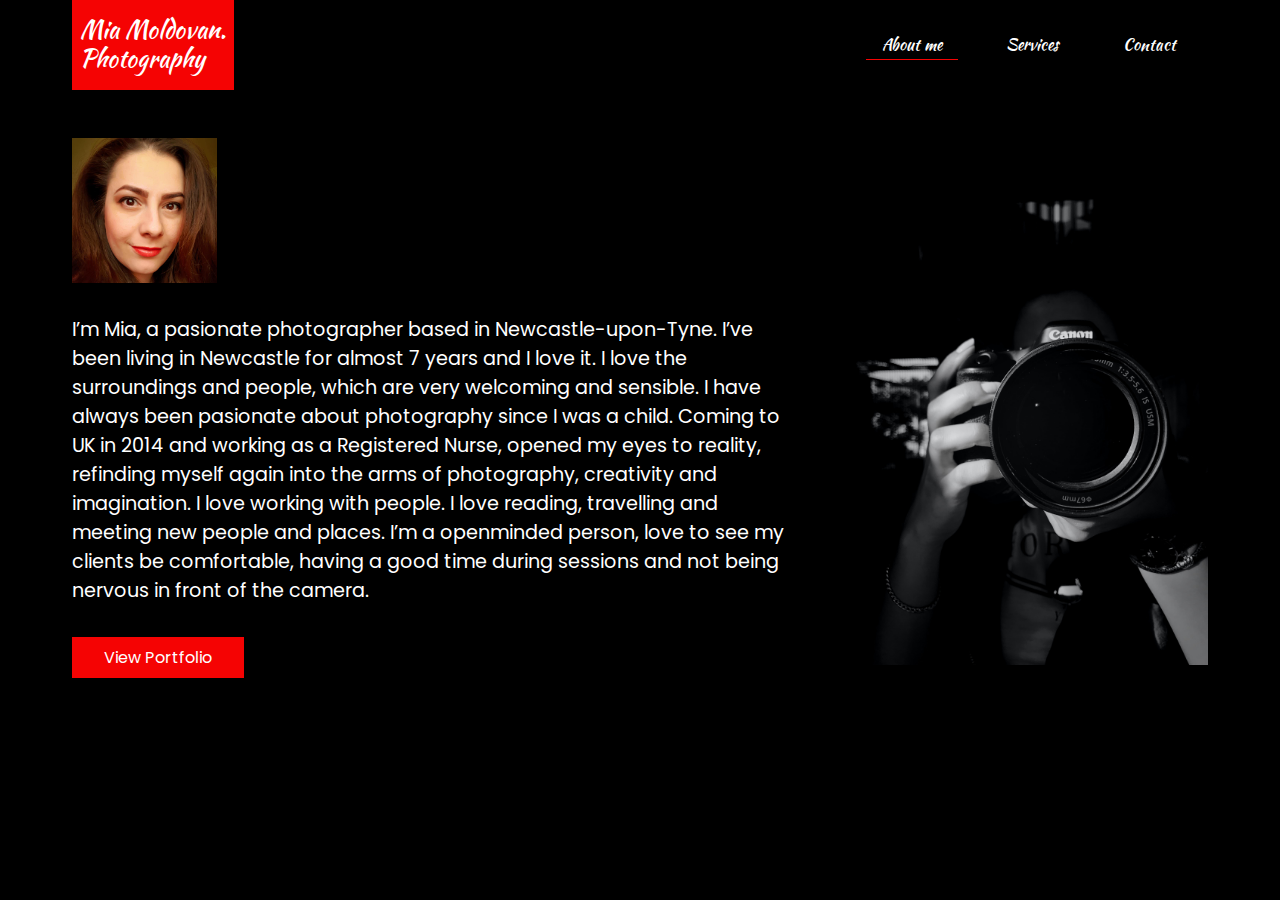
==== about.html @ 2128eae0 "new" ====
<!DOCTYPE html>
<html lang="en">
<head>
    <meta charset="UTF-8">
    <meta http-equiv="X-UA-Compatible" content="IE=edge">
    <meta name="viewport" content="width=device-width, initial-scale=1.0">
    <link rel="stylesheet" href="https://cdnjs.cloudflare.com/ajax/libs/font-awesome/5.15.4/css/all.min.css" integrity="sha512-1ycn6IcaQQ40/MKBW2W4Rhis/DbILU74C1vSrLJxCq57o941Ym01SwNsOMqvEBFlcgUa6xLiPY/NS5R+E6ztJQ==" crossorigin="anonymous" referrerpolicy="no-referrer" />
    <link rel="preconnect" href="https://fonts.googleapis.com">
    <link rel="preconnect" href="https://fonts.gstatic.com" crossorigin>
    <link href="https://fonts.googleapis.com/css2?family=Kaushan+Script&display=swap" rel="stylesheet">
    <link rel="preconnect" href="https://fonts.googleapis.com">
<link rel="preconnect" href="https://fonts.gstatic.com" crossorigin>
<link href="https://fonts.googleapis.com/css2?family=Kaushan+Script&family=Poppins:wght@200;300;400;600&display=swap" rel="stylesheet">
<link rel="preconnect" href="https://fonts.googleapis.com">
<link rel="preconnect" href="https://fonts.gstatic.com" crossorigin>
<link href="https://fonts.googleapis.com/css2?family=Kaushan+Script&family=Poppins:wght@200;300;400;600&family=STIX+Two+Text:wght@500;600&display=swap" rel="stylesheet">
    <link rel="stylesheet" href="style.css">
    <title>Mia Moldovan|Photography</title>
</head>
<body>
    <div class="container">
        <div class="header">
            <a href="index.html" class="logo">
                <p>Mia Moldovan.</p>
                <p>Photography</p>
            </a>
            <div class="navigation">
                <ul>
                    <a href="" class="active"><li>About me</li></a>
                    <a href="services.html"><li>Services</li></a>
                    <a href="contact.html"><li>Contact</li></a>
                </ul>
            </div>
        </div>
        <div class="hero">
            <div class="hero-text">
                <img src="./img/Mia_Profile.jpg" alt="My profile photo">
                <p>I’m Mia, a pasionate photographer based in Newcastle-upon-Tyne. I’ve been living in Newcastle for almost 7 years and I love it. I love the surroundings and people, which are very welcoming and sensible. I have always been pasionate about photography since I was a child. Coming to UK in 2014 and working as a Registered Nurse, opened my eyes to reality, refinding myself again into the arms of photography, creativity and imagination. I love working with people. I love reading, travelling and meeting new people and places. I’m a openminded person, love to see my clients be comfortable, having a good time during sessions and not being nervous in front of the camera.</p>
                <a href="portfolio.html">View Portfolio</a>
            </div>
            <img src="./img/Backgrounds/aboutBackground.jpg" alt="Camera lens">
        </div>
    </div>
</body>
</html>
---- style.css ----
*{
    padding:0;
    margin:0;
    box-sizing: border-box;
}

body{
    width:100vw;
    height:100vh;
    background-color: #000;
    font-family: 'Poppins', sans-serif;
}

.container{
    
    height: 100vh;
    max-width: 1200px;
    color:#fff;
    margin:0 auto;
    padding:0 2rem;
}

.header{
    display: flex;
    justify-content: space-between;
    align-items: center;
}

.logo{
    font-family: 'Kaushan Script', cursive;
    background-color: rgb(245, 3, 3);
    display: flex;
    flex-direction: column;
    justify-content: flex-start;
    align-items: flex-start;
    max-width: 12rem;
    padding:1rem 0.5rem;
    text-decoration: none;
}

.logo a{
    text-decoration: none;
    color:#fff;
}

.logo p{
    font-size: 1.5rem;
    line-height: 1.2;
    
    color:#fff;
}

.navigation ul{
    display: flex;
    justify-content: space-evenly;
    align-items: center;
}

.navigation li{
    font-family: 'Kaushan Script', cursive;
    list-style: none;
}

.navigation a{
    display:block;
    text-decoration: none;
    color:#fff;
    padding:0.2rem 1rem;
    margin:0 1rem;
    transition:0.5s ease all;
}

.active {
    color:rgb(245, 3, 3);
    border-bottom: 1px solid rgb(245, 3, 3);
}

.navigation a:hover{
    color:rgb(245, 3, 3);
    border-bottom: 1px solid rgb(245, 3, 3);
}

.hero{
    position: relative;
    margin-top:3rem;
    display:grid;
    grid-template-columns: 2fr 1fr;
    justify-content: center;
    align-items: center;
    gap: 3rem;
    max-height: 70vh;
}

.hero img{
    max-width:100%;
}

.hero-text{
    display: flex;
    flex-direction: column;
    justify-content: center;
    align-items: flex-start;
    text-align: left;
}

.hero-text h1{
    font-family: 'STIX Two Text', serif;
    font-size: 3rem;
    margin:1rem 0;
}

.hero-text h2{
    font-size:1.5rem;
    font-weight: 100;
}

.hero-text a{
    text-decoration: none;
    color:#fff;
    background-color: rgb(245, 3, 3);
    padding:0.5rem 2rem;
    margin:2rem 0;
    transition: 0.5s ease all;
}

.hero-text a:hover{
    background-color: rgb(133, 4, 4);
}

.hero-text img{
    width:20%;
    margin-bottom: 2rem;
}

.hero-text p{
    font-size: 1.2rem;
}

.hero-text .services-list{
    height:60vh;
    display: flex;
    justify-content: space-between;
    align-items: center;
}

.hero-text ul{
    margin:3rem;
    font-size: 1.5rem;
}

.photo-group{
    position: absolute;
    display: flex;
    width:5rem;
    justify-content: center;
    align-items: center;
    bottom: 0;
    right:25%;
}


.photo-group img{
    width:100%;
    margin:2rem;
}
.my-form{
    display: flex;
    flex-direction: column;
    justify-content: left;
    align-items: left;
    margin:2rem auto;
}

.my-form h2{
    font-size: 2rem;
    margin-bottom: 2rem;
}

input{
    width:100%;
    margin-bottom: 1.5rem;
}

textarea{
    margin-bottom: 1.5rem;
}

.btn{
    display: inline-block;
    background-color: rgb(245, 3, 3);
    color:#fff;
    border:none;
    padding:0.5rem 2rem;
    max-width: 50%;
    text-decoration: none;
    margin-bottom:5rem;
    margin-left:5rem;
}

.gallery{
    width:100%;
    height:100%;
    display: grid;
    grid-template-columns: 1fr 1fr 1fr 1fr;
    gap: 2rem;
    justify-content: center;
    align-items: center;
    margin:0 auto;
    padding: 2rem;
}

.gallery-element{
    display: flex;
    flex-direction: column;
    justify-content: flex-end;
    align-items: center;
    width:15rem;
    height:10rem;
    background-image: url(./img/Arhitectural/20160321_120607.jpg);
    background-size: cover;
    background-position: center;
    text-decoration: none;
    color:#fff;
}

.gallery-element p{
    font-size: 1.5rem;
    width: 100%;
    background-color: rgba(0,0,0,0.6);
    text-align: center;
}

.gallery-element a{
    text-decoration: none;
    color:#fff;
}

.gallery-element:nth-child(2){
    background-image: url(./img/Baby_showers/IMG_5093.jpg);
}

.gallery-element:nth-child(3){
    background-image: url(./img/Birthdays/IMG_1510.jpg);
}

.gallery-element:nth-child(4){
    background-image: url(./img/Candid_shots/IMG_3460-2.jpg);
}

.gallery-element:nth-child(5){
    background-image: url(./img/Cityscapes/117327110_120482686420068_9105612541632852538_o.jpg);
}

.gallery-element:nth-child(6){
    background-image: url(./img/David/received_295773771645472.jpg);
}

.gallery-element:nth-child(7){
    background-image: url(./img/Indoors_fun_sessions/20200820_094643.jpg);
}

.gallery-element:nth-child(8){
    background-image: url(./img/Landscapes_Seascapes/20160321_113914.jpg);
}

.gallery-element:nth-child(9){
    background-image: url(./img/Wildlife/IMG_3454.jpg);
}

.photo-gallery{
    width:90vw;
    margin:2rem auto;
    display: flex;
    flex-wrap: wrap;
   justify-content: center;
    
}

.photo-gallery img{
    width:100%;
    vertical-align: middle;
    margin-top:0.5rem;
}

.column {
    flex: 25%;
    max-width: 25%;
    padding: 0 4px;
  }
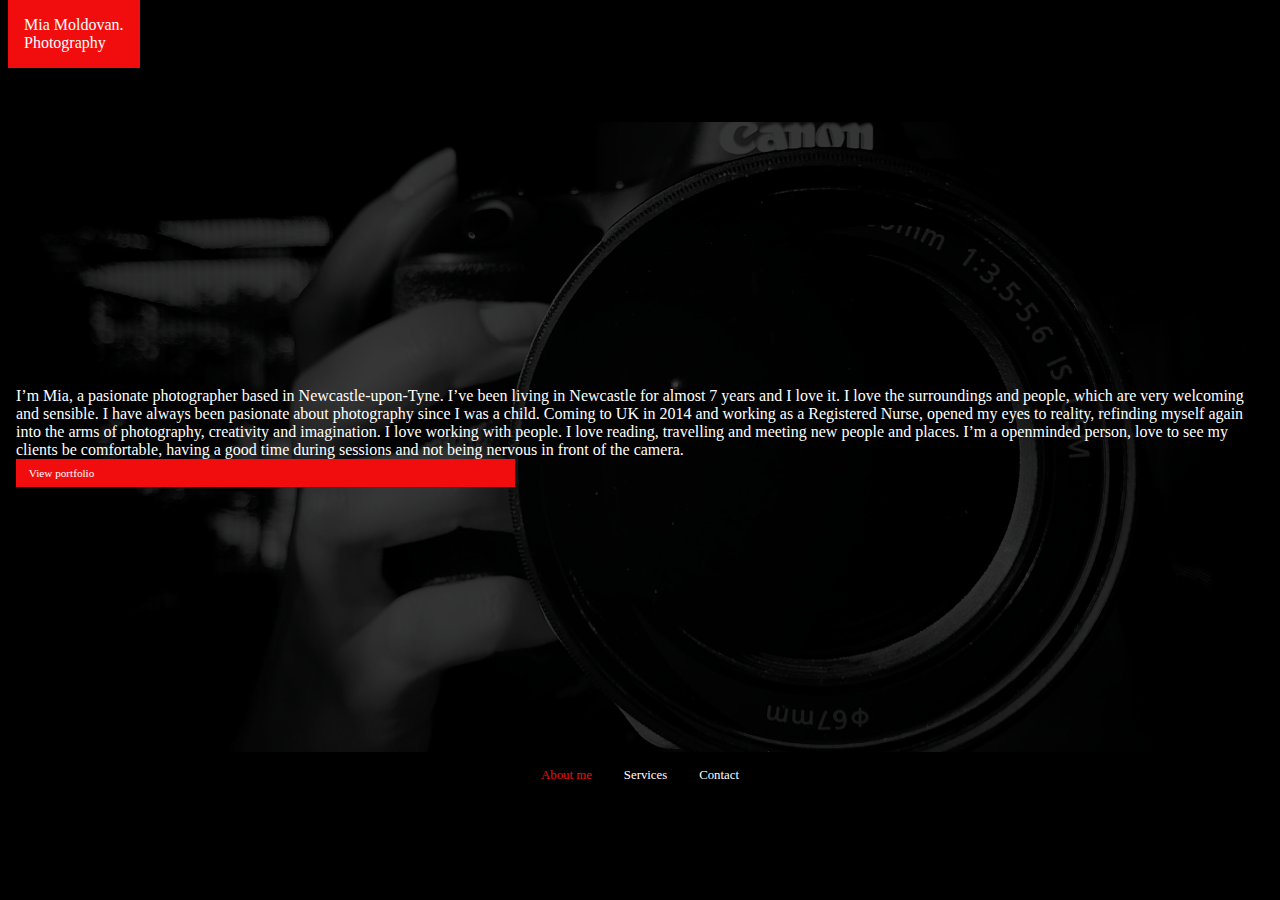
==== commit 6e1618c1: "new" ====
--- a/about.html
+++ b/about.html
@@ -19,27 +19,38 @@
 </head>
 <body>
     <div class="container">
-        <div class="header">
-            <a href="index.html" class="logo">
-                <p>Mia Moldovan.</p>
-                <p>Photography</p>
-            </a>
-            <div class="navigation">
-                <ul>
-                    <a href="" class="active"><li>About me</li></a>
-                    <a href="services.html"><li>Services</li></a>
-                    <a href="contact.html"><li>Contact</li></a>
-                </ul>
+      <div class="header">
+          <a href="index.html" class="logo">
+              <p>Mia Moldovan.</p>
+              <p>Photography</p>
+          </a>
+          <div class="top-nav">
+              <ul>
+                  <li><a href="">About me</a></li>
+                  <li><a href="">Services</a></li>
+                  <li><a href="">Contact</a></li>
+              </ul>
+          </div>
+      </div>
+      <div class="hero" style="background-image: url(./img/Backgrounds/aboutBackground.jpg);">
+            <div class="hero-text">
+               <img src="./img/Mia_Profile.jpg" class="profile" alt="">
+               <p>I’m Mia, a pasionate photographer based in Newcastle-upon-Tyne. I’ve been living in Newcastle for almost 7 years and I love it. I love the surroundings and people, which are very welcoming and sensible. I have always been pasionate about photography since I was a child. Coming to UK in 2014 and working as a Registered Nurse, opened my eyes to reality, refinding myself again into the arms of photography, creativity and imagination. I love working with people. I love reading, travelling and meeting new people and places. I’m a openminded person, love to see my clients be comfortable, having a good time during sessions and not being nervous in front of the camera.</p>
+                
+                    <a href="" class="portfolio-btn">View portfolio</a>
+                
             </div>
-        </div>
-        <div class="hero">
-            <div class="hero-text">
-                <img src="./img/Mia_Profile.jpg" alt="My profile photo">
-                <p>I’m Mia, a pasionate photographer based in Newcastle-upon-Tyne. I’ve been living in Newcastle for almost 7 years and I love it. I love the surroundings and people, which are very welcoming and sensible. I have always been pasionate about photography since I was a child. Coming to UK in 2014 and working as a Registered Nurse, opened my eyes to reality, refinding myself again into the arms of photography, creativity and imagination. I love working with people. I love reading, travelling and meeting new people and places. I’m a openminded person, love to see my clients be comfortable, having a good time during sessions and not being nervous in front of the camera.</p>
-                <a href="portfolio.html">View Portfolio</a>
-            </div>
-            <img src="./img/Backgrounds/aboutBackground.jpg" alt="Camera lens">
-        </div>
+            <img src="./img/Backgrounds/dollar-gill-yqNRxWNrC04-unsplash.jpg" alt="">
+      </div>
+      <div class="footer">
+          <div class="footer-nav">
+            <ul>
+                <li><a href="" class="active">About me</a></li>
+                <li><a href="services.html">Services</a></li>
+                <li><a href="contact.html">Contact</a></li>
+            </ul>
+          </div>
+      </div>
     </div>
 </body>
 </html>--- a/style.css
+++ b/style.css
@@ -1,289 +1,174 @@
 *{
+    margin:0;
     padding:0;
-    margin:0;
     box-sizing: border-box;
 }
 
 body{
-    width:100vw;
-    height:100vh;
-    background-color: #000;
-    font-family: 'Poppins', sans-serif;
+    width: 100vw;
+    background: #000;
+    color:#fff;
 }
 
 .container{
+    padding-top:0;
+    max-width:1440px;
+    margin: 0 0.5rem;
+    display: flex;
+    flex-direction: column;
+    justify-content: center;
+    align-items: center;
+}
+
+.active{
+    color:rgb(241, 13, 13);
+}
+
+
+
+a{
     
-    height: 100vh;
-    max-width: 1200px;
+    text-decoration: none;
     color:#fff;
-    margin:0 auto;
-    padding:0 2rem;
+    transition: 0.5s ease all;
+}
+
+img{
+    width:100%;
 }
 
 .header{
+    width:100%;
+    min-height: 10vh;
     display: flex;
     justify-content: space-between;
     align-items: center;
 }
 
 .logo{
-    font-family: 'Kaushan Script', cursive;
-    background-color: rgb(245, 3, 3);
+    position: absolute;
+    top:0;
     display: flex;
     flex-direction: column;
-    justify-content: flex-start;
-    align-items: flex-start;
-    max-width: 12rem;
-    padding:1rem 0.5rem;
-    text-decoration: none;
+    justify-content: left;
+    align-items: left;
+    text-align: left;
+    background-color: rgb(241, 13, 13);
+    padding:1rem 1rem;
+    font-size: 1rem;
 }
-
-.logo a{
-    text-decoration: none;
-    color:#fff;
-}
-
-.logo p{
-    font-size: 1.5rem;
-    line-height: 1.2;
-    
-    color:#fff;
-}
-
-.navigation ul{
-    display: flex;
-    justify-content: space-evenly;
-    align-items: center;
-}
-
-.navigation li{
-    font-family: 'Kaushan Script', cursive;
-    list-style: none;
-}
-
-.navigation a{
-    display:block;
-    text-decoration: none;
-    color:#fff;
-    padding:0.2rem 1rem;
-    margin:0 1rem;
-    transition:0.5s ease all;
-}
-
-.active {
-    color:rgb(245, 3, 3);
-    border-bottom: 1px solid rgb(245, 3, 3);
-}
-
-.navigation a:hover{
-    color:rgb(245, 3, 3);
-    border-bottom: 1px solid rgb(245, 3, 3);
+.top-nav, .hero img{
+    display: none;
 }
 
 .hero{
+    margin-top:2rem;
+    background-size: cover;
+    background-position: center;
+    background-attachment: fixed;
     position: relative;
-    margin-top:3rem;
-    display:grid;
-    grid-template-columns: 2fr 1fr;
-    justify-content: center;
-    align-items: center;
-    gap: 3rem;
-    max-height: 70vh;
-}
-
-.hero img{
-    max-width:100%;
+    z-index: 1;
 }
 
 .hero-text{
+    min-height:70vh;
     display: flex;
     flex-direction: column;
     justify-content: center;
-    align-items: flex-start;
-    text-align: left;
+    align-items: left;
+    padding:0.5rem;
+    position:relative;
 }
-
+.hero-text::after{
+    content:'';
+    position: absolute;
+    background:#000;
+    inset: 0;
+    z-index: -1;
+    opacity: 0.75;
+}
 .hero-text h1{
-    font-family: 'STIX Two Text', serif;
-    font-size: 3rem;
-    margin:1rem 0;
+    font-size: 1.5rem;
+    margin:2rem 0 2rem 0;
 }
 
 .hero-text h2{
-    font-size:1.5rem;
+    font-size: 1rem;
     font-weight: 100;
+    margin-bottom:1rem;
 }
 
-.hero-text a{
-    text-decoration: none;
-    color:#fff;
-    background-color: rgb(245, 3, 3);
-    padding:0.5rem 2rem;
-    margin:2rem 0;
-    transition: 0.5s ease all;
+.portfolio-btn {
+    max-width: 40%;
+    display: inline-block;
+    background-color: rgb(241, 13, 13);
+    padding:0.5rem 0.8rem;
+    font-size: 0.7rem;
 }
 
-.hero-text a:hover{
-    background-color: rgb(133, 4, 4);
+.profile{
+    width:50%;
+    display: block;
 }
 
-.hero-text img{
-    width:20%;
-    margin-bottom: 2rem;
+.hero p{
+    font-size: 1rem;
 }
 
-.hero-text p{
-    font-size: 1.2rem;
+.footer{
+    height: 10vh;
 }
 
-.hero-text .services-list{
-    height:60vh;
+.footer-nav ul{
     display: flex;
     justify-content: space-between;
     align-items: center;
 }
 
-.hero-text ul{
-    margin:3rem;
-    font-size: 1.5rem;
+li{
+    list-style: none;
+    margin:1rem ;
+    font-size: 0.8rem;
+    
 }
 
-.photo-group{
-    position: absolute;
-    display: flex;
-    width:5rem;
-    justify-content: center;
-    align-items: center;
-    bottom: 0;
-    right:25%;
+.footer-nav a:hover{
+    color: rgb(241, 13, 13);
 }
 
+.hero-text li{
+    font-size: 1.2rem;
+    text-align: center;
+}
 
-.photo-group img{
-    width:100%;
-    margin:2rem;
-}
 .my-form{
+    text-align: left;
     display: flex;
     flex-direction: column;
-    justify-content: left;
+    justify-content: center;
     align-items: left;
-    margin:2rem auto;
 }
 
-.my-form h2{
-    font-size: 2rem;
-    margin-bottom: 2rem;
-}
-
-input{
-    width:100%;
-    margin-bottom: 1.5rem;
+label{
+    margin-top: 1rem;
 }
 
 textarea{
-    margin-bottom: 1.5rem;
+    margin-top: 1rem;
 }
 
-.btn{
+.submit-btn{
+    max-width: 40%;
     display: inline-block;
-    background-color: rgb(245, 3, 3);
+    background-color: rgb(241, 13, 13);
+    padding:0.5rem 0.8rem;
+    font-size: 0.7rem;
+    border: none;
     color:#fff;
-    border:none;
-    padding:0.5rem 2rem;
-    max-width: 50%;
-    text-decoration: none;
-    margin-bottom:5rem;
-    margin-left:5rem;
+    margin-top: 1rem;
 }
+.social-icons
 
-.gallery{
-    width:100%;
-    height:100%;
-    display: grid;
-    grid-template-columns: 1fr 1fr 1fr 1fr;
-    gap: 2rem;
-    justify-content: center;
-    align-items: center;
-    margin:0 auto;
-    padding: 2rem;
-}
+.social-icons a{
 
-.gallery-element{
-    display: flex;
-    flex-direction: column;
-    justify-content: flex-end;
-    align-items: center;
-    width:15rem;
-    height:10rem;
-    background-image: url(./img/Arhitectural/20160321_120607.jpg);
-    background-size: cover;
-    background-position: center;
-    text-decoration: none;
-    color:#fff;
-}
-
-.gallery-element p{
-    font-size: 1.5rem;
-    width: 100%;
-    background-color: rgba(0,0,0,0.6);
-    text-align: center;
-}
-
-.gallery-element a{
-    text-decoration: none;
-    color:#fff;
-}
-
-.gallery-element:nth-child(2){
-    background-image: url(./img/Baby_showers/IMG_5093.jpg);
-}
-
-.gallery-element:nth-child(3){
-    background-image: url(./img/Birthdays/IMG_1510.jpg);
-}
-
-.gallery-element:nth-child(4){
-    background-image: url(./img/Candid_shots/IMG_3460-2.jpg);
-}
-
-.gallery-element:nth-child(5){
-    background-image: url(./img/Cityscapes/117327110_120482686420068_9105612541632852538_o.jpg);
-}
-
-.gallery-element:nth-child(6){
-    background-image: url(./img/David/received_295773771645472.jpg);
-}
-
-.gallery-element:nth-child(7){
-    background-image: url(./img/Indoors_fun_sessions/20200820_094643.jpg);
-}
-
-.gallery-element:nth-child(8){
-    background-image: url(./img/Landscapes_Seascapes/20160321_113914.jpg);
-}
-
-.gallery-element:nth-child(9){
-    background-image: url(./img/Wildlife/IMG_3454.jpg);
-}
-
-.photo-gallery{
-    width:90vw;
-    margin:2rem auto;
-    display: flex;
-    flex-wrap: wrap;
-   justify-content: center;
-    
-}
-
-.photo-gallery img{
-    width:100%;
-    vertical-align: middle;
-    margin-top:0.5rem;
-}
-
-.column {
-    flex: 25%;
-    max-width: 25%;
-    padding: 0 4px;
-  }+}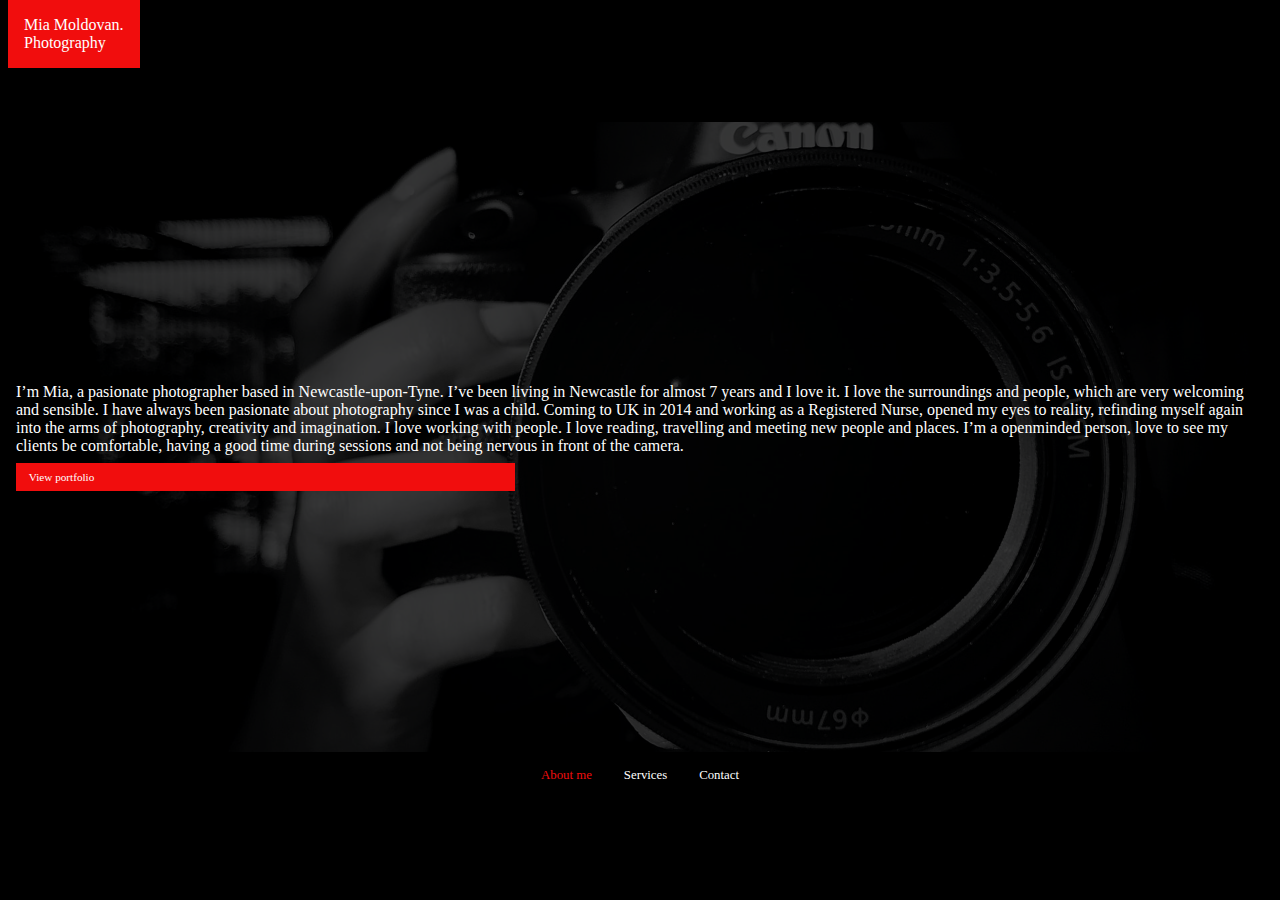
==== commit 3f0bc713: "new" ====
--- a/about.html
+++ b/about.html
@@ -37,7 +37,7 @@
                <img src="./img/Mia_Profile.jpg" class="profile" alt="">
                <p>I’m Mia, a pasionate photographer based in Newcastle-upon-Tyne. I’ve been living in Newcastle for almost 7 years and I love it. I love the surroundings and people, which are very welcoming and sensible. I have always been pasionate about photography since I was a child. Coming to UK in 2014 and working as a Registered Nurse, opened my eyes to reality, refinding myself again into the arms of photography, creativity and imagination. I love working with people. I love reading, travelling and meeting new people and places. I’m a openminded person, love to see my clients be comfortable, having a good time during sessions and not being nervous in front of the camera.</p>
                 
-                    <a href="" class="portfolio-btn">View portfolio</a>
+                    <a href="portfolio.html" class="portfolio-btn">View portfolio</a>
                 
             </div>
             <img src="./img/Backgrounds/dollar-gill-yqNRxWNrC04-unsplash.jpg" alt="">
--- a/style.css
+++ b/style.css
@@ -104,6 +104,7 @@
     background-color: rgb(241, 13, 13);
     padding:0.5rem 0.8rem;
     font-size: 0.7rem;
+    margin-top:0.5rem;
 }
 
 .profile{
@@ -167,8 +168,43 @@
     color:#fff;
     margin-top: 1rem;
 }
-.social-icons
+.social-icons{
+    display: flex;
+    justify-content: space-between;
+    align-items: center;
+    position: absolute;
+    bottom:0;
+    right:0;
+}
 
 .social-icons a{
-
+    font-size: 1.2rem;
+    margin:0.5rem;
+}
+
+.gallery{
+    display: flex;
+    flex-wrap: wrap;
+    justify-content: center;
+    align-items: center;
+}
+
+.gallery-element{
+    margin: 1rem 0;
+    width:10rem;
+    height: 8rem;
+    display: flex;
+    justify-content: center;
+    align-items: flex-end;
+    background-position: center;
+    background-size: cover;
+}
+
+.gallery-element p{
+    text-align: bottom;
+    font-size: 1.2rem;
+    background-color: rgba(0, 0, 0, 0.8);
+    width:100%;
+    text-align: center;
+    padding:0.5rem 0;
 }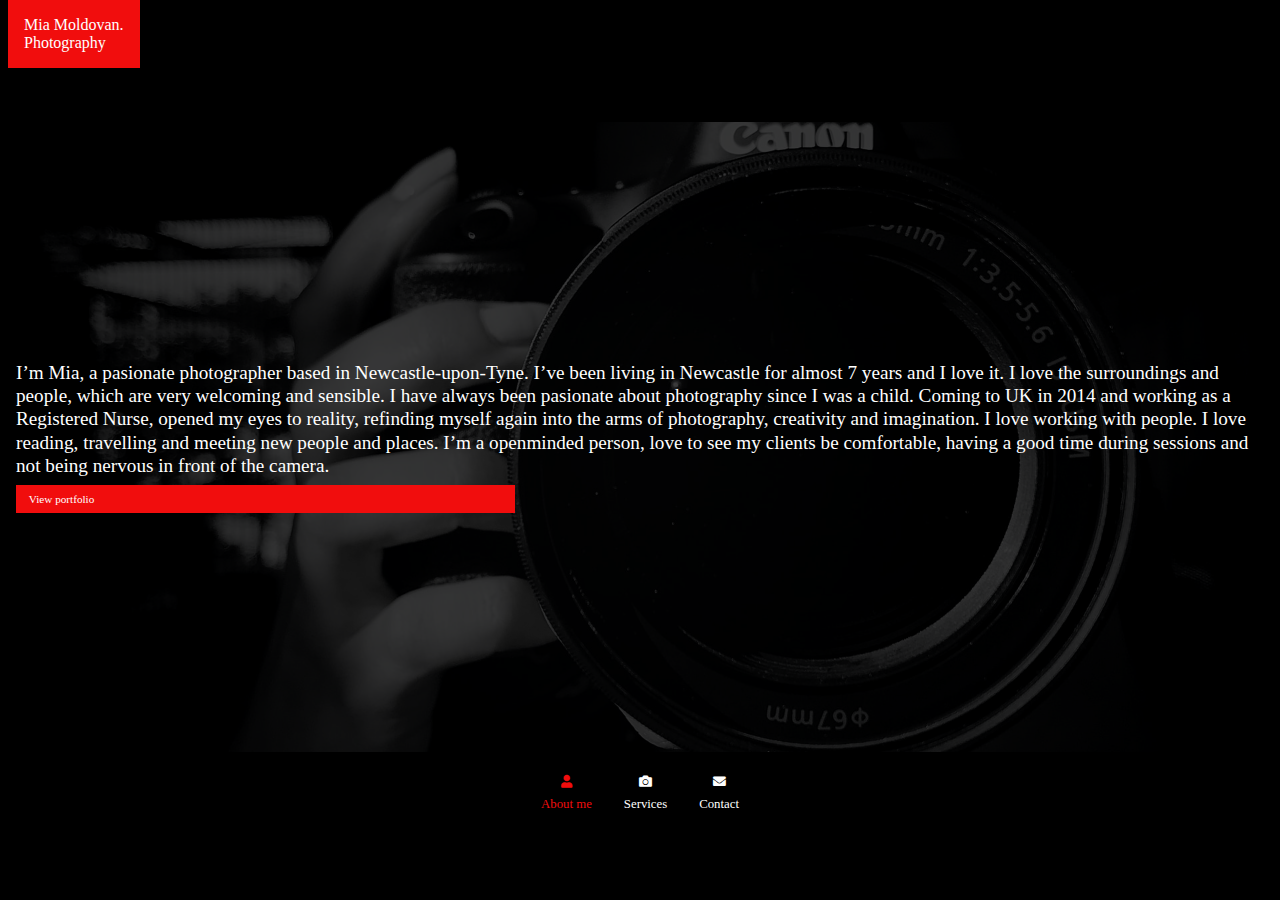
==== commit 91d4c8c3: "new" ====
--- a/about.html
+++ b/about.html
@@ -26,9 +26,9 @@
           </a>
           <div class="top-nav">
               <ul>
-                  <li><a href="">About me</a></li>
-                  <li><a href="">Services</a></li>
-                  <li><a href="">Contact</a></li>
+                  <li><a href=""><i class="fas fa-user"></i>About me</a></li>
+                  <li><a href="services.html"><i class="fas fa-camera"></i>Services</a></li>
+                  <li><a href="contact.html"><i class="fas fa-envelope"></i>Contact</a></li>
               </ul>
           </div>
       </div>
@@ -45,9 +45,9 @@
       <div class="footer">
           <div class="footer-nav">
             <ul>
-                <li><a href="" class="active">About me</a></li>
-                <li><a href="services.html">Services</a></li>
-                <li><a href="contact.html">Contact</a></li>
+                <li><a href="" class="active"><i class="fas fa-user"></i>About me</a></li>
+                <li><a href="services.html"><i class="fas fa-camera"></i>Services</a></li>
+                <li><a href="contact.html"><i class="fas fa-envelope"></i>Contact</a></li>
             </ul>
           </div>
       </div>
--- a/style.css
+++ b/style.css
@@ -113,7 +113,8 @@
 }
 
 .hero p{
-    font-size: 1rem;
+    font-size: 1.2rem;
+    line-height: 1.2;
 }
 
 .footer{
@@ -133,8 +134,19 @@
     
 }
 
+li i{
+    margin:0.5rem;
+}
+
 .footer-nav a:hover{
     color: rgb(241, 13, 13);
+}
+
+.footer-nav a{
+    display: flex;
+    flex-direction: column;
+    justify-content: center;
+    align-items: center;
 }
 
 .hero-text li{
@@ -191,7 +203,7 @@
 
 .gallery-element{
     margin: 1rem 0;
-    width:10rem;
+    width:16rem;
     height: 8rem;
     display: flex;
     justify-content: center;
@@ -207,4 +219,22 @@
     width:100%;
     text-align: center;
     padding:0.5rem 0;
-}+}
+
+.photo-gallery{
+    display: flex;
+    flex-wrap: wrap;
+    margin-top: 2rem;
+    text-align: left;
+}
+
+.column {
+    flex: 100%;
+    max-width: 100%;
+  }
+  
+  .column img {
+    margin-top: 0.5rem;
+    vertical-align: middle;
+    width: 100%;
+  }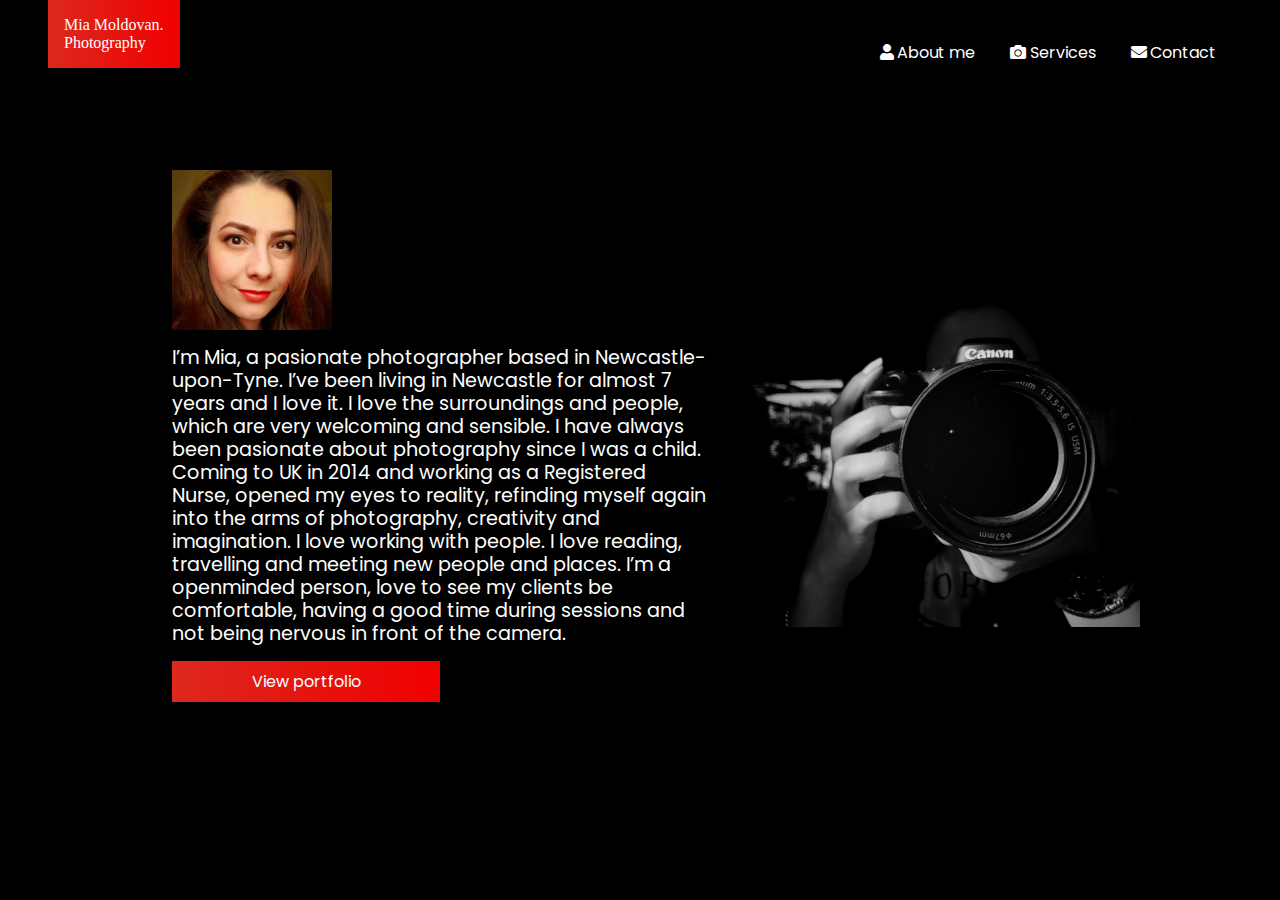
==== commit ea61b807: "new" ====
--- a/about.html
+++ b/about.html
@@ -40,7 +40,7 @@
                     <a href="portfolio.html" class="portfolio-btn">View portfolio</a>
                 
             </div>
-            <img src="./img/Backgrounds/dollar-gill-yqNRxWNrC04-unsplash.jpg" alt="">
+            <div class="hero-image" style="background-image: url(./img/Backgrounds/aboutBackground.jpg) ;"></div>
       </div>
       <div class="footer">
           <div class="footer-nav">
--- a/style.css
+++ b/style.css
@@ -8,6 +8,7 @@
     width: 100vw;
     background: #000;
     color:#fff;
+    font-family: 'Poppins', sans-serif;
 }
 
 .container{
@@ -46,6 +47,9 @@
 }
 
 .logo{
+    z-index: 3;
+    font-family: 'Dancing Script', cursive;
+    font-weight: 500;
     position: absolute;
     top:0;
     display: flex;
@@ -53,12 +57,20 @@
     justify-content: left;
     align-items: left;
     text-align: left;
-    background-color: rgb(241, 13, 13);
+    background: #F00000;  /* fallback for old browsers */
+    background: -webkit-linear-gradient(to right, #DC281E, #F00000);  /* Chrome 10-25, Safari 5.1-6 */
+    background: linear-gradient(to right, #DC281E, #F00000); /* W3C, IE 10+/ Edge, Firefox 16+, Chrome 26+, Opera 12+, Safari 7+ */
+    
     padding:1rem 1rem;
     font-size: 1rem;
 }
-.top-nav, .hero img{
+.top-nav, .hero-image{
     display: none;
+}
+
+.hero img{
+    width:10rem;
+    margin-bottom:1rem;
 }
 
 .hero{
@@ -68,6 +80,7 @@
     background-attachment: fixed;
     position: relative;
     z-index: 1;
+    margin-bottom: 3rem;
 }
 
 .hero-text{
@@ -88,7 +101,10 @@
     opacity: 0.75;
 }
 .hero-text h1{
-    font-size: 1.5rem;
+    font-family: 'STIX Two Text', serif;
+    font-weight: 700;
+    line-height: 1.5;
+    font-size: 2rem;
     margin:2rem 0 2rem 0;
 }
 
@@ -99,12 +115,25 @@
 }
 
 .portfolio-btn {
-    max-width: 40%;
-    display: inline-block;
-    background-color: rgb(241, 13, 13);
+    max-width: 50%;
+    display: flex;
+    justify-content: center;
+    align-items: center;
+    background: #F00000;  /* fallback for old browsers */
+background: -webkit-linear-gradient(to right, #DC281E, #F00000);  /* Chrome 10-25, Safari 5.1-6 */
+background: linear-gradient(to right, #DC281E, #F00000); /* W3C, IE 10+/ Edge, Firefox 16+, Chrome 26+, Opera 12+, Safari 7+ */
+
+
     padding:0.5rem 0.8rem;
     font-size: 0.7rem;
-    margin-top:0.5rem;
+    margin-top:1rem;
+    margin-bottom: 5rem;
+    text-align: center;
+    transition: 0.5s ease all;
+}
+
+.portfolio-btn:hover{
+   transform: translateY(-0.2rem);
 }
 
 .profile{
@@ -118,39 +147,49 @@
 }
 
 .footer{
-    height: 10vh;
+    z-index: 3;
+    bottom: 0;
+    position: fixed;
+    background-color: rgba(0, 0, 0, 0.9);
+    width: 100%;
+    font-family: 'Dancing Script', cursive;
+    font-weight: 500;
 }
 
 .footer-nav ul{
     display: flex;
-    justify-content: space-between;
+    justify-content: space-evenly;
     align-items: center;
 }
 
 li{
     list-style: none;
     margin:1rem ;
-    font-size: 0.8rem;
+    font-size: 1rem;
     
 }
 
 li i{
-    margin:0.5rem;
+    margin:0.2rem;
 }
 
 .footer-nav a:hover{
     color: rgb(241, 13, 13);
+    transform: translateY(-0.2rem);
 }
 
 .footer-nav a{
+    font-family: 'Dancing Script', cursive;
+    font-weight: 500;
     display: flex;
     flex-direction: column;
     justify-content: center;
     align-items: center;
+    font-size: 0.8rem;
 }
 
 .hero-text li{
-    font-size: 1.2rem;
+    font-size: 1rem;
     text-align: center;
 }
 
@@ -160,20 +199,32 @@
     flex-direction: column;
     justify-content: center;
     align-items: left;
+    width:100% important!;
+    box-sizing: border-box;
+    margin:2rem auto;
 }
 
 label{
     margin-top: 1rem;
 }
 
+input{
+    width:100%;
+    border-radius: 5px;
+}
+
 textarea{
     margin-top: 1rem;
+    border-radius: 5px;
 }
 
 .submit-btn{
-    max-width: 40%;
+    max-width: 30%;
     display: inline-block;
-    background-color: rgb(241, 13, 13);
+    background: #F00000;  /* fallback for old browsers */
+    background: -webkit-linear-gradient(to right, #DC281E, #F00000);  /* Chrome 10-25, Safari 5.1-6 */
+    background: linear-gradient(to right, #DC281E, #F00000); /* W3C, IE 10+/ Edge, Firefox 16+, Chrome 26+, Opera 12+, Safari 7+ */
+    
     padding:0.5rem 0.8rem;
     font-size: 0.7rem;
     border: none;
@@ -185,16 +236,25 @@
     justify-content: space-between;
     align-items: center;
     position: absolute;
-    bottom:0;
+    bottom:2rem;
     right:0;
 }
 
 .social-icons a{
     font-size: 1.2rem;
     margin:0.5rem;
+    transition: 0.5s ease all;
+}
+
+.social-icons a:hover{
+    color:rgb(241, 13, 13);
 }
 
 .gallery{
+    max-width: 800px;
+    min-height: 80vh;
+    margin-top: 2rem;
+    gap:0.5rem;
     display: flex;
     flex-wrap: wrap;
     justify-content: center;
@@ -210,6 +270,7 @@
     align-items: flex-end;
     background-position: center;
     background-size: cover;
+    transition: 0.5s ease all;
 }
 
 .gallery-element p{
@@ -219,13 +280,17 @@
     width:100%;
     text-align: center;
     padding:0.5rem 0;
+    transition: 0.5s ease all;
 }
 
 .photo-gallery{
     display: flex;
+    gap:0.5rem;
     flex-wrap: wrap;
     margin-top: 2rem;
-    text-align: left;
+    margin-bottom:2rem;
+    align-items: center;
+    justify-content: center;
 }
 
 .column {
@@ -234,7 +299,173 @@
   }
   
   .column img {
-    margin-top: 0.5rem;
+    margin: 0.5rem;
     vertical-align: middle;
     width: 100%;
+  }
+
+  @media screen and (min-width:375px){
+      .hero h1{
+          font-size:3rem;
+      }
+
+      .hero h2{
+          font-size:1.5rem;
+          line-height: 1.2;
+      }
+
+      .portfolio-btn {
+          width:100%;
+          text-align: center;
+      }
+
+      .my-form{
+        width:25rem;
+    }
+  }
+
+  @media screen and (min-width:425px){
+      .footer-nav a{
+          font-size: 1rem;
+      }
+      .my-form{
+          width:25rem;
+      }
+
+      .portfolio-btn, .submit-btn{
+          width:30%;
+      }
+
+      .social-icons{
+          right:3rem;
+          bottom:2.5rem;
+          
+      }
+
+      .social-icons i{
+        font-size: 1.5rem;
+      }
+  }
+
+  @media screen and (min-width:768px){
+      .hero-text{
+          padding:2rem;
+      }
+      .hero-text h1{
+          font-size: 4.5rem;
+          text-align:center;
+      }
+
+      .hero-text h2{
+          font-size: 2.25rem;
+          text-align: center;
+          margin-bottom: 4rem;
+      }
+
+      .portfolio-btn{
+          font-size: 1.5rem;
+      }
+
+      .column img{
+        width: 100%;
+      }
+        .my-form{
+            width:30rem;
+        }
+  }
+
+  @media screen and (min-width:1024px){
+      .footer{
+          display: none;
+      }
+
+      .top-nav{
+          display: flex;
+          position: absolute;
+          top:1.5rem;
+          right:3rem;
+      }
+
+      .top-nav ul{
+          display: flex;
+      }
+
+      .hero-image{
+          width:400px;
+          height: 350px;
+          display: flex;
+          background-position: center;
+          background-size: cover;
+      }
+
+      
+
+      .top-nav a:hover{
+        color: rgb(241, 13, 13);
+        
+    }
+
+      .hero{
+          display: flex;
+          justify-content: center;
+          align-items: center;
+          background-image: none !important;
+          margin:0;
+      }
+
+      .hero-text  {
+          padding-top: 5rem;
+          justify-content: center;
+          width:600px;
+      }
+
+      .hero-text h1{
+        font-size: 2.5rem;
+        text-align: left;
+      }
+
+      .hero-text h2{
+          font-size: 1.25rem;
+          text-align: left;
+      }
+
+      .portfolio-btn{
+          width:50%;
+          font-size: 1rem;
+      }
+
+      .logo{
+          left:3rem;
+      }
+      
+      .column {
+        flex: 25%;
+        max-width: 25%;
+        padding: 0 4px;
+      }
+
+      .portfolio-btn{
+          width: 50%;
+      }
+      
+      .services{
+          display: flex;
+          justify-content: space-between;
+          align-items: flex-start;
+      }
+
+      .services li{
+          text-align: left;
+          list-style: square;
+      }
+
+      .gallery-element:hover p{
+        height:100%;
+        display: flex;
+        justify-content: center;
+        align-items: center;
+       
+      }
+
+     
   }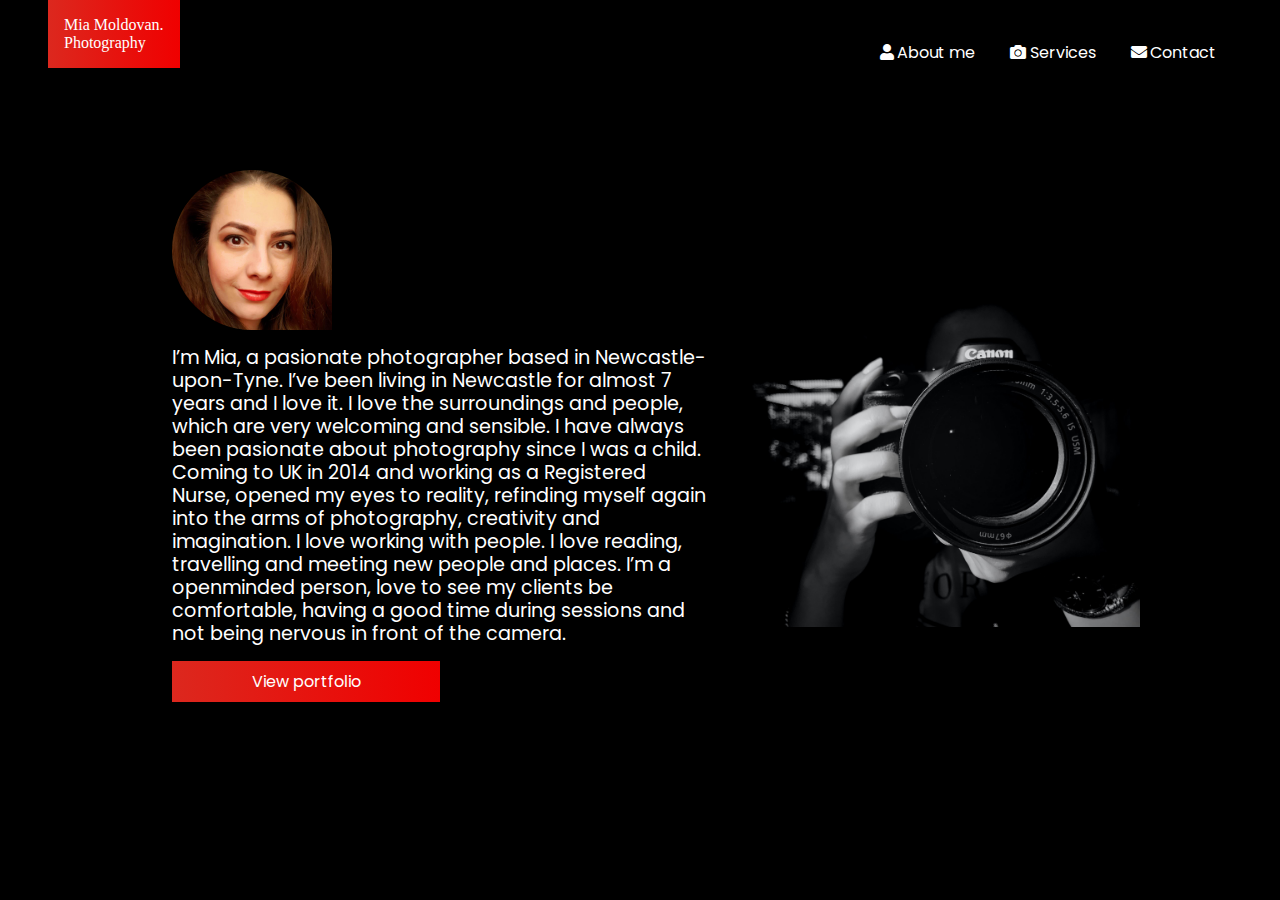
==== commit 69e411ee: "new" ====
--- a/about.html
+++ b/about.html
@@ -4,6 +4,7 @@
     <meta charset="UTF-8">
     <meta http-equiv="X-UA-Compatible" content="IE=edge">
     <meta name="viewport" content="width=device-width, initial-scale=1.0">
+    <meta name="description" content="This page is about me. A professional photographer based in Newcastle upon Tyne, Great Britain" />
     <link rel="stylesheet" href="https://cdnjs.cloudflare.com/ajax/libs/font-awesome/5.15.4/css/all.min.css" integrity="sha512-1ycn6IcaQQ40/MKBW2W4Rhis/DbILU74C1vSrLJxCq57o941Ym01SwNsOMqvEBFlcgUa6xLiPY/NS5R+E6ztJQ==" crossorigin="anonymous" referrerpolicy="no-referrer" />
     <link rel="preconnect" href="https://fonts.googleapis.com">
     <link rel="preconnect" href="https://fonts.gstatic.com" crossorigin>
@@ -15,7 +16,7 @@
 <link rel="preconnect" href="https://fonts.gstatic.com" crossorigin>
 <link href="https://fonts.googleapis.com/css2?family=Kaushan+Script&family=Poppins:wght@200;300;400;600&family=STIX+Two+Text:wght@500;600&display=swap" rel="stylesheet">
     <link rel="stylesheet" href="style.css">
-    <title>Mia Moldovan|Photography</title>
+    <title>Mia Moldovan | Photography | About</title>
 </head>
 <body>
     <div class="container">
--- a/style.css
+++ b/style.css
@@ -137,8 +137,9 @@
 }
 
 .profile{
-    width:50%;
+    width:60%;
     display: block;
+    border-radius: 50% 50% 0 50%;
 }
 
 .hero p{
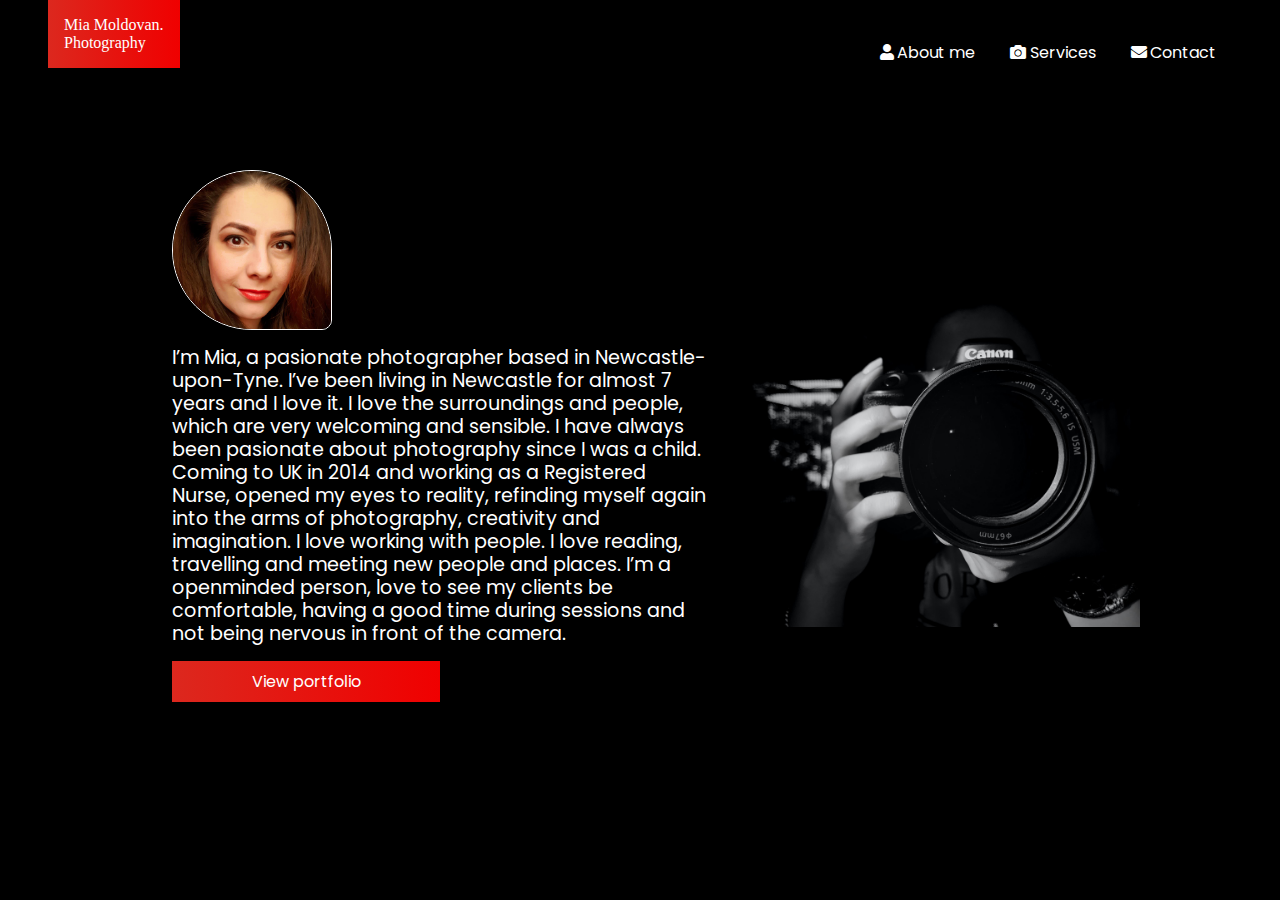
==== commit e763d6ae: "new" ====
--- a/about.html
+++ b/about.html
@@ -4,6 +4,7 @@
     <meta charset="UTF-8">
     <meta http-equiv="X-UA-Compatible" content="IE=edge">
     <meta name="viewport" content="width=device-width, initial-scale=1.0">
+    <link rel = "icon" href = "./img/favicon-16x16.png" type = "image/x-icon">
     <meta name="description" content="This page is about me. A professional photographer based in Newcastle upon Tyne, Great Britain" />
     <link rel="stylesheet" href="https://cdnjs.cloudflare.com/ajax/libs/font-awesome/5.15.4/css/all.min.css" integrity="sha512-1ycn6IcaQQ40/MKBW2W4Rhis/DbILU74C1vSrLJxCq57o941Ym01SwNsOMqvEBFlcgUa6xLiPY/NS5R+E6ztJQ==" crossorigin="anonymous" referrerpolicy="no-referrer" />
     <link rel="preconnect" href="https://fonts.googleapis.com">
--- a/style.css
+++ b/style.css
@@ -139,7 +139,8 @@
 .profile{
     width:60%;
     display: block;
-    border-radius: 50% 50% 0 50%;
+    border-radius: 50% 50% 10px 50%;
+    border:1px solid #fff;
 }
 
 .hero p{
@@ -212,11 +213,16 @@
 input{
     width:100%;
     border-radius: 5px;
+    border:2px solid #fff;
+    outline: none;
+    padding:0.2rem;
 }
 
 textarea{
-    margin-top: 1rem;
     border-radius: 5px;
+    border:2px solid #fff;
+    outline: none;
+    padding:0.2rem;
 }
 
 .submit-btn{
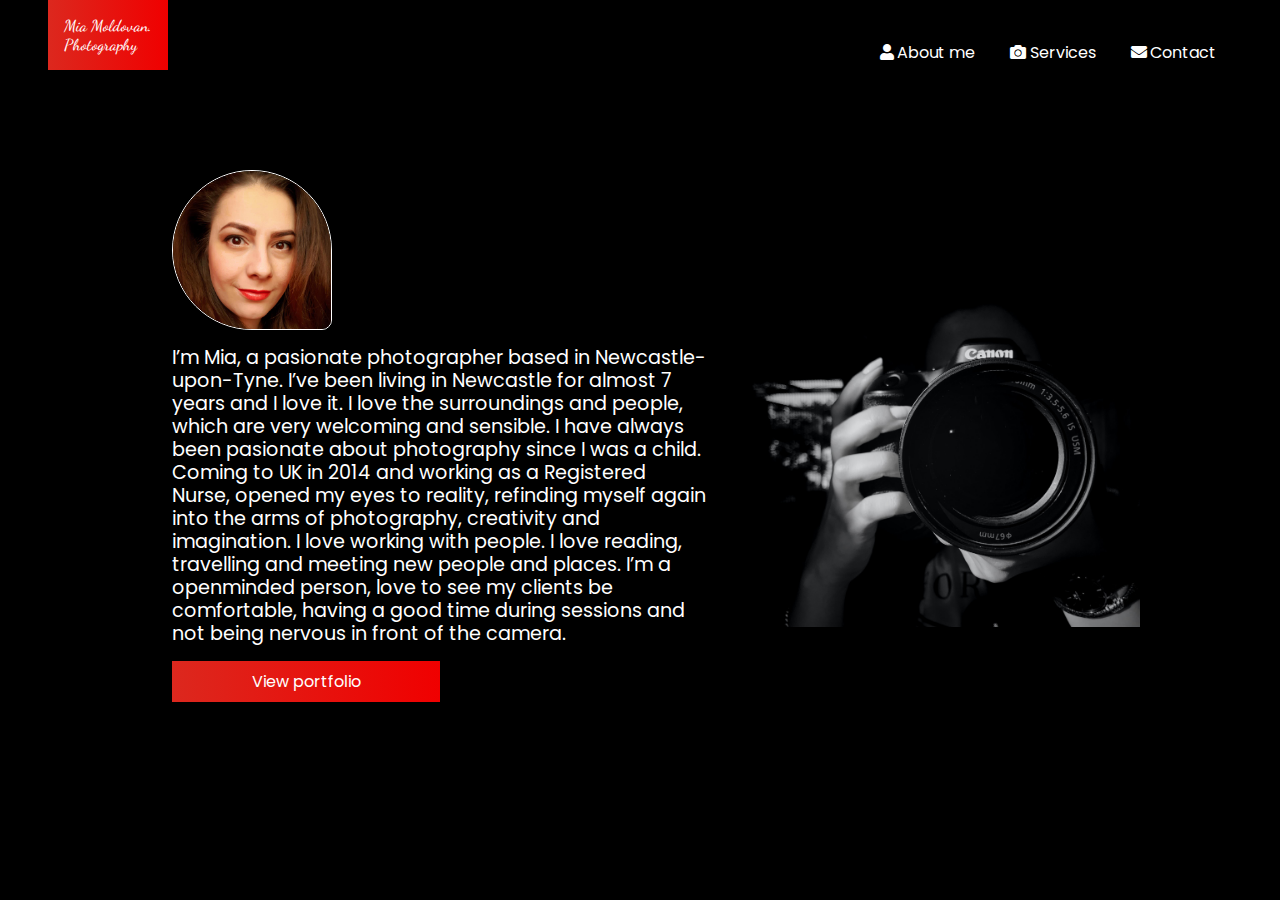
==== commit bec86e7b: "new" ====
--- a/about.html
+++ b/about.html
@@ -16,7 +16,13 @@
 <link rel="preconnect" href="https://fonts.googleapis.com">
 <link rel="preconnect" href="https://fonts.gstatic.com" crossorigin>
 <link href="https://fonts.googleapis.com/css2?family=Kaushan+Script&family=Poppins:wght@200;300;400;600&family=STIX+Two+Text:wght@500;600&display=swap" rel="stylesheet">
-    <link rel="stylesheet" href="style.css">
+<link rel="preconnect" href="https://fonts.googleapis.com">
+<link rel="preconnect" href="https://fonts.gstatic.com" crossorigin>
+<link href="https://fonts.googleapis.com/css2?family=Dancing+Script:wght@400;500&display=swap" rel="stylesheet">
+<link rel="preconnect" href="https://fonts.googleapis.com">
+<link rel="preconnect" href="https://fonts.gstatic.com" crossorigin>
+<link href="https://fonts.googleapis.com/css2?family=STIX+Two+Text:wght@500;700&display=swap" rel="stylesheet"> 
+<link rel="stylesheet" href="style.css">
     <title>Mia Moldovan | Photography | About</title>
 </head>
 <body>
